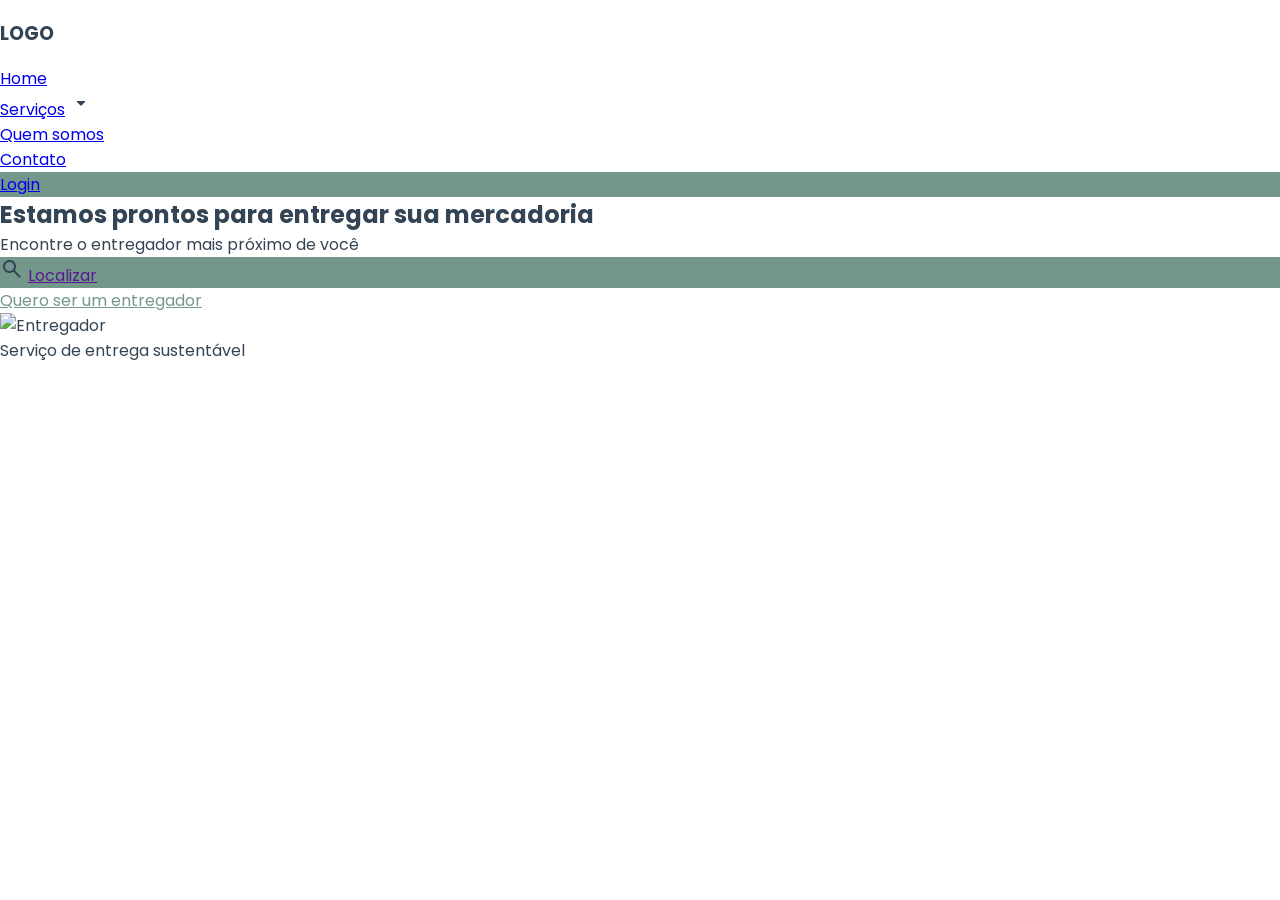
==== index.html @ 916ae9b1 "Commit inicial, adicionando estrutura do projeto e o conteúdo da pagina home" ====
<!DOCTYPE html>
<html lang="pt-BR">

<head>
    <meta charset="UTF-8" />
    <meta http-equiv="X-UA-Compatible" content="IE=edge" />
    <meta name="viewport" content="width=device-width, initial-scale=1.0" />
    <title>Bikelivery</title>

    <!-- Tailwind css -->
    <script src="https://cdn.tailwindcss.com"></script>

    <!-- Style -->
    <link rel="stylesheet" href="./src/assets/style/home.css" />

    <!-- Google icons -->
    <link rel="stylesheet"
        href="https://fonts.googleapis.com/css2?family=Material+Symbols+Rounded:opsz,wght,FILL,GRAD@20..48,100..700,0..1,-50..200" />

    <!-- Google fonts -->
    <link rel="preconnect" href="https://fonts.googleapis.com" />
    <link rel="preconnect" href="https://fonts.gstatic.com" crossorigin />
    <link href="https://fonts.googleapis.com/css2?family=Poppins:wght@100;200;300;400;500;600;700;800;900&display=swap"
        rel="stylesheet" />
</head>

<body>
    <header>
        <nav class="flex items-center place-content-around">
            <div>
                <h3>LOGO</h3>
            </div>
            <div>
                <ul class="flex items-center justify-center gap-x-16 py-12 text-gray-500">
                    <li>
                        <a href="#">Home</a>
                    </li>
                    <li class="flex items-center justify-center">
                        <a href="#">Serviços</a>
                        <span class="material-symbols-rounded text-gray-400">arrow_drop_down</span>
                    </li>
                    <li>
                        <a href="#">Quem somos</a>
                    </li>
                    <li>
                        <a href="#">Contato</a>
                    </li>
                </ul>
            </div>
            <div class="flex items-center justify-center rounded-full text-white w-28 h-10 bg-primary">
                <a href="#">Login</a>
            </div>
        </nav>
    </header>

    <div class="container mx-auto pt-10">
        <div class="flex flex-wrap items-start justify-center ">
            <div class="flex flex-wrap pt-16 w-2/4">
                <div>
                    <h2 class="font-bold text-7xl text-gray-800">
                        Estamos prontos para entregar sua mercadoria
                    </h2>
                    <p class="font-light text-gray-400 text-lg pt-4">
                        Encontre o entregador mais próximo de você
                    </p>
                </div>

                <div class="flex items-center pt-8">
                    <div class="flex items-center justify-center rounded-full text-white w-36 h-12 bg-primary">
                        <span class="material-symbols-rounded text-white text-lg pr-2">search</span>
                        <a href="">
                            Localizar
                        </a>
                    </div>
                    <div class="flex items-center justify-center pl-6">
                        <a class="font-semibold color-primary" href="">
                            Quero ser um entregador
                        </a>
                    </div>
                </div>
            </div>

            <div class="w-2/4 flex items-center justify-center">
                <div class="flex justify-center">
                    <img src="./src/assets/img/delivery-man-bike.png" alt="Entregador" class="main-image">
                </div>
            </div>
        </div>

        <div class="flex items-center justify-start gap-x-6">
            <div>
                <p>Serviço de entrega sustentável</p>
            </div>
            <div class="bg-primary h-2 w-52 rounded-full"></div>
        </div>
    </div>
</body>

</html>
---- src/assets/style/home.css ----
* {
    box-sizing: border-box;
}
body,
ul,
li,
h1,
h2,
p {
  padding: 0px;
  margin: 0px;
}
ul {
  list-style: none;
}
body {
  font-family: "Poppins", sans-serif;
  color: #345;
  background: url(./img/poligonos.png) repeat top;
}

img {
    max-width: 100%;
    display: block;
}

.main-image {
    height: auto;
    width: 100%;
}

.bg-primary {
    background-color: #74978C;
}

.color-primary {
    color: #74978C;
}

.bg-secondary{
    background-color: #FFC289;
}
.color-secondary {
    color: #FFC289;
}
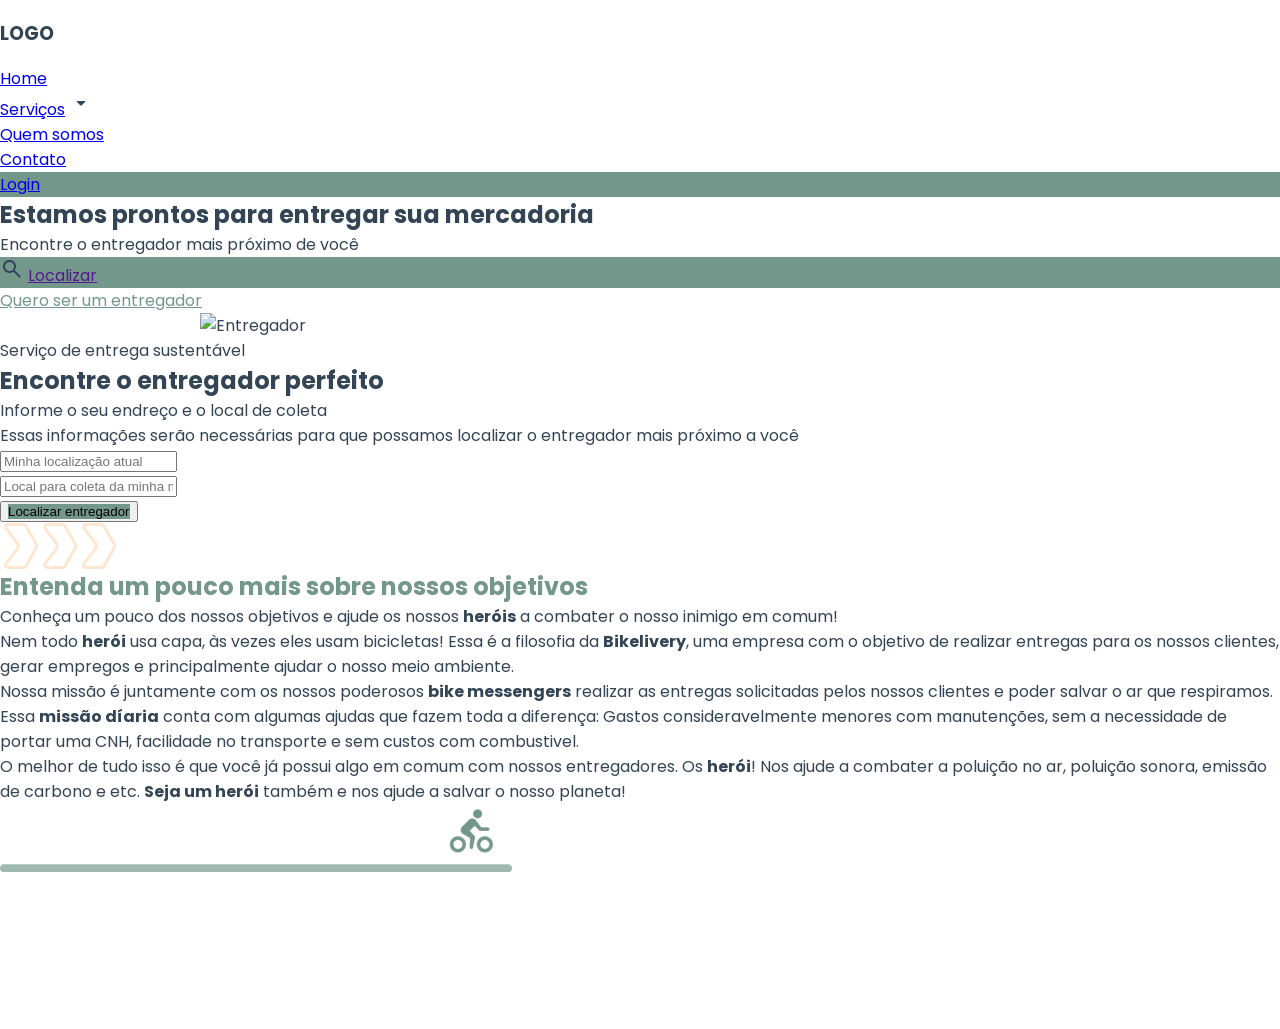
==== commit c7105175: "Adicionando as sessões de serviço e sobre nós" ====
--- a/index.html
+++ b/index.html
@@ -55,7 +55,7 @@
 
     <div class="container mx-auto pt-10">
         <div class="flex flex-wrap items-start justify-center ">
-            <div class="flex flex-wrap pt-16 w-2/4">
+            <div class="flex flex-wrap pt-28 w-2/4">
                 <div>
                     <h2 class="font-bold text-7xl text-gray-800">
                         Estamos prontos para entregar sua mercadoria
@@ -65,7 +65,7 @@
                     </p>
                 </div>
 
-                <div class="flex items-center pt-8">
+                <div class="flex flex-wrap items-center pt-8">
                     <div class="flex items-center justify-center rounded-full text-white w-36 h-12 bg-primary">
                         <span class="material-symbols-rounded text-white text-lg pr-2">search</span>
                         <a href="">
@@ -80,20 +80,122 @@
                 </div>
             </div>
 
-            <div class="w-2/4 flex items-center justify-center">
+            <div class="w-2/4 flex flex-wrap items-center justify-center">
                 <div class="flex justify-center">
                     <img src="./src/assets/img/delivery-man-bike.png" alt="Entregador" class="main-image">
                 </div>
             </div>
         </div>
 
-        <div class="flex items-center justify-start gap-x-6">
-            <div>
-                <p>Serviço de entrega sustentável</p>
-            </div>
-            <div class="bg-primary h-2 w-52 rounded-full"></div>
-        </div>
-    </div>
+        <div class="relative">
+            <div class="absolute flex items-center gap-x-6 -top-10">
+                <div>
+                    <p class="text-gray-500">Serviço de entrega sustentável</p>
+                </div>
+                <div class="bg-primary h-2 w-52 rounded-full"></div>
+            </div>
+        </div>
+    </div>
+
+    <div class="container mx-auto pt-4 pb-20">
+        <div class="flex items-center justify-center ">
+            <div class="w-2/4">
+                <div class="flex flex-wrap mt-6">
+                    <h2 class="font-bold text-7xl text-gray-800">
+                        Encontre o entregador perfeito
+                    </h2>
+                    <p class="font-medium text-gray-400 text-xl pt-7">
+                        Informe o seu endreço e o local de coleta
+                    </p>
+                    <p class="font-light text-gray-400 text-lg pt-4 w-8/12">
+                        Essas informações serão necessárias para que possamos localizar o entregador mais próximo a você
+                    </p>
+                </div>
+
+                <div class="bg-primary h-2 mt-12 w-52 rounded-full"></div>
+
+                <div class="flex flex-col pt-2">
+                    <form action="" method="POST">
+                        <div class="py-8">
+                            <input type="text"
+                                class="appearance-none border-2 border-bg-neutral-400 rounded-lg w-9/12 py-3 px-5 text-gray-700 leading-tight focus:outline-none focus:bg-white focus:border-teal-800" placeholder="Minha localização atual">
+                        </div>
+                        <div>
+                            <input type="text" class="appearance-none border-2 border-bg-neutral-400 rounded-lg w-9/12  py-3 px-4 text-gray-700 leading-tight focus:outline-none focus:bg-white focus:border-teal-800" placeholder="Local para coleta da minha mercadoria">
+                        </div>
+                        <div class="pt-8">
+                            <button type="submit">
+                                <a class="bg-primary flex items-center justify-center rounded-lg w-56 h-12 text-white">
+                                    Localizar entregador
+                                </a>
+                            </button>
+                        </div>
+                    </form>
+                </div>
+
+                <div class="relative top-32">
+                    <img src="./src/assets/img/vertical-decoration.png" alt="">
+                </div>
+            </div>
+
+            <div class="w-2/4 pt-48">
+                <img src="./src/assets/img/delivery-man-bike-phone.png" alt="" class="main-image">
+            </div>
+        </div>
+    </div>
+
+    <div class="relative flex items-start justify-center h-screen mb-12 overflow-hidden ">
+        <div class="relative z-30 flex items-start justify-center pt-24">
+            <div class="w-5/12 px-16 mx-24">
+                <div>
+                    <h2 class="font-bold text-5xl color-primary">
+                        Entenda um pouco mais sobre nossos objetivos
+                    </h2>
+                    <p class="font-light text-gray-600 text-lg pt-12 w-8/12">
+                        Conheça um pouco dos nossos objetivos e ajude os nossos <strong class="font-bold">heróis</strong> a combater
+                        o nosso inimigo em comum!
+                    </p>
+                </div>
+            </div>
+            <div class="w-5/12 text-white text-gray-600 text-lg pr-64">
+                <div>
+                    <p class="py-6">
+                        Nem todo <strong class="font-bold">herói</strong> usa capa, às vezes eles usam bicicletas! Essa é a filosofia da <strong class="font-bold">Bikelivery</strong>, uma
+                        empresa com o objetivo de realizar entregas para os nossos clientes, gerar empregos e
+                        principalmente ajudar o nosso meio ambiente.
+                    </p>
+                    <p class="py-6">
+                        Nossa missão é juntamente com os nossos poderosos <strong class="font-bold">bike messengers</strong> realizar as entregas
+                        solicitadas pelos nossos clientes e poder salvar o ar que respiramos.
+                    </p>
+                    <p class="py-6">
+                        Essa <strong class="font-bold">missão díaria</strong> conta com algumas ajudas que fazem toda a diferença: Gastos
+                        consideravelmente menores com manutenções, sem a necessidade de portar uma CNH,
+                        facilidade no transporte e sem custos com combustivel.
+                    </p>
+                    <p class="py-6">
+                        O melhor de tudo isso é que você já possui algo em comum com nossos entregadores.
+                        Os <strong class="font-bold">herói</strong>! Nos ajude a combater a poluição no ar, poluição sonora, emissão de carbono
+                        e etc. <strong class="font-bold">Seja um herói</strong> também e nos ajude a salvar o nosso planeta!
+                    </p>
+                </div>
+
+                <div class="pt-8">
+                    <img src="./src/assets/img/footer-bike.png" alt="">
+                </div>
+            </div>
+        </div>
+        <video autoplay loop muted class="absolute z-10 w-auto opacity-10">
+            <source src="./src/assets/img/video-background.mp4" type="video/mp4" />
+            Your browser does not support the video tag.
+        </video>
+        </d>
+    </div>
+
+    <div>
+        <img src="./src/assets/img/bike.png" alt="" class="bike-image relative">
+    </div>
+
 </body>
 
 </html>
--- a/src/assets/style/home.css
+++ b/src/assets/style/home.css
@@ -25,8 +25,16 @@
 }
 
 .main-image {
+    margin-left: 200px;
     height: auto;
     width: 100%;
+}
+
+.bike-image {
+    left: -450px;
+    top: -600px;
+    height: auto;
+    width: 60%;
 }
 
 .bg-primary {
@@ -40,6 +48,7 @@
 .bg-secondary{
     background-color: #FFC289;
 }
+
 .color-secondary {
     color: #FFC289;
 }
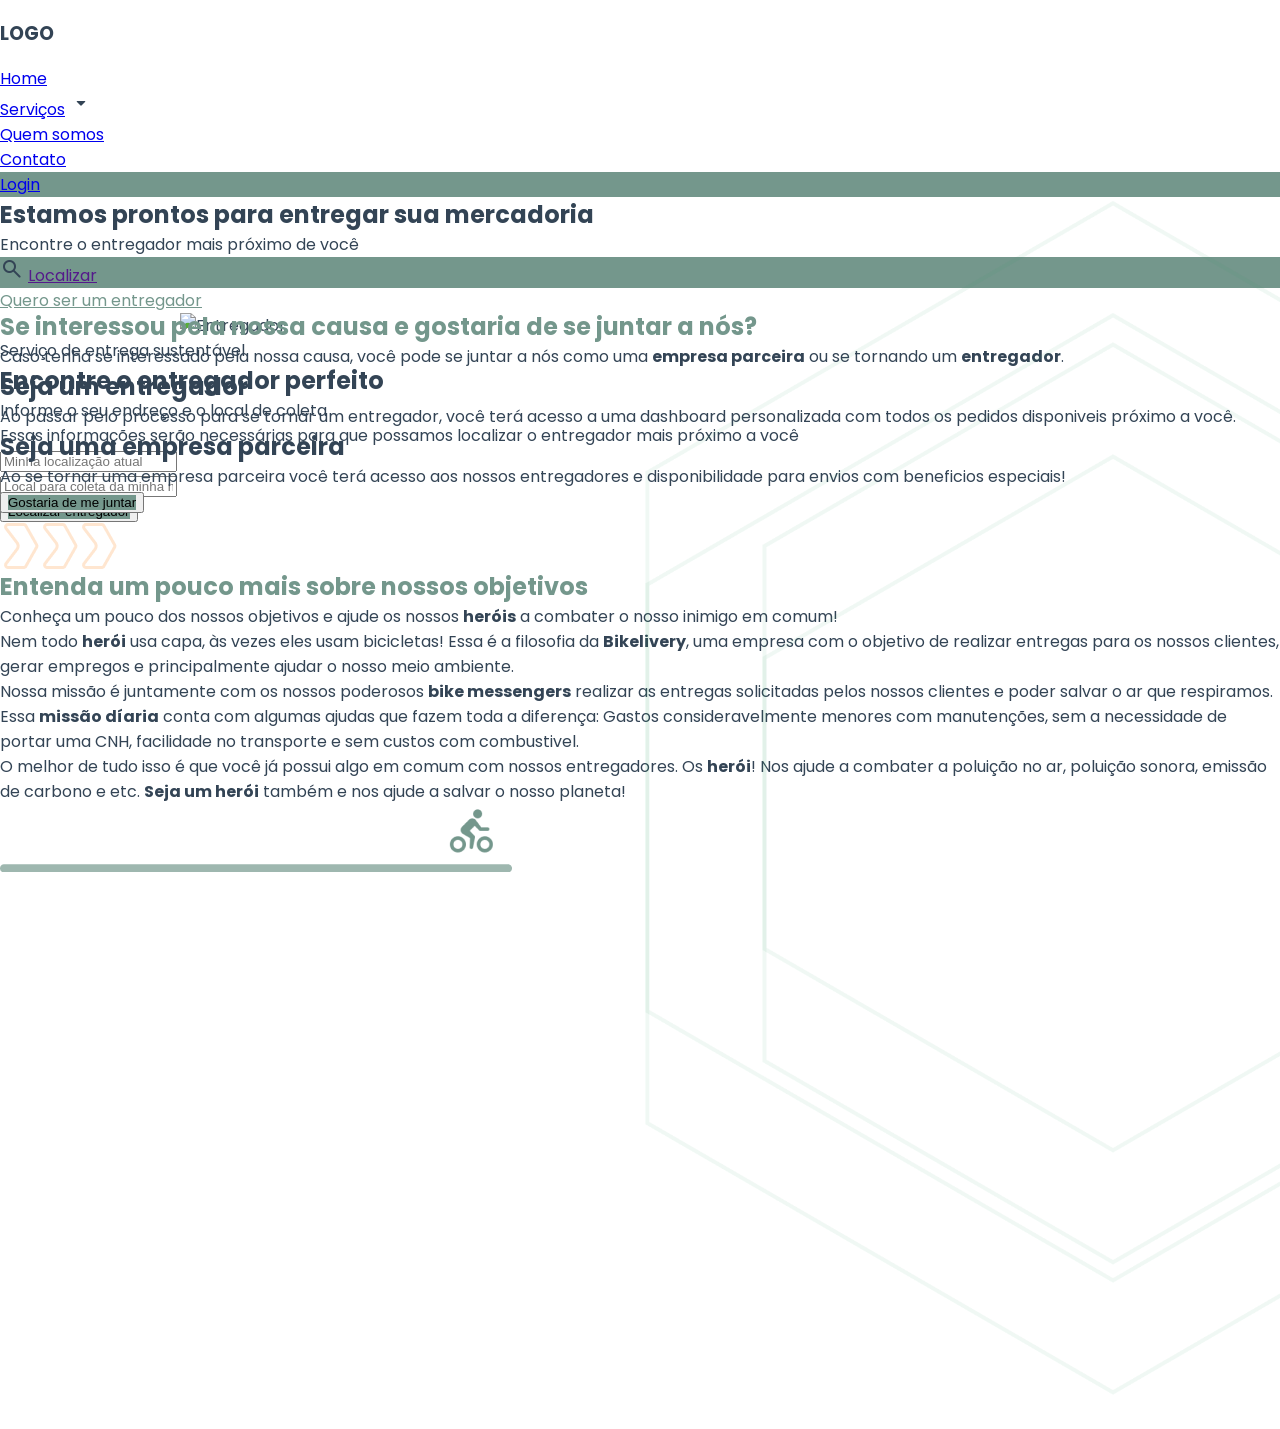
==== commit 55af04bc: "Adicionando a sessão de footer" ====
--- a/index.html
+++ b/index.html
@@ -53,6 +53,10 @@
         </nav>
     </header>
 
+    <div class="relative">
+        <img src="./src/assets/img/poligonos.png" alt="" class="poligonos-image">
+    </div>
+
     <div class="container mx-auto pt-10">
         <div class="flex flex-wrap items-start justify-center ">
             <div class="flex flex-wrap pt-28 w-2/4">
@@ -118,10 +122,13 @@
                     <form action="" method="POST">
                         <div class="py-8">
                             <input type="text"
-                                class="appearance-none border-2 border-bg-neutral-400 rounded-lg w-9/12 py-3 px-5 text-gray-700 leading-tight focus:outline-none focus:bg-white focus:border-teal-800" placeholder="Minha localização atual">
+                                class="appearance-none border-2 border-bg-neutral-400 rounded-lg w-9/12 py-3 px-5 text-gray-700 leading-tight focus:outline-none focus:bg-white focus:border-teal-800"
+                                placeholder="Minha localização atual">
                         </div>
                         <div>
-                            <input type="text" class="appearance-none border-2 border-bg-neutral-400 rounded-lg w-9/12  py-3 px-4 text-gray-700 leading-tight focus:outline-none focus:bg-white focus:border-teal-800" placeholder="Local para coleta da minha mercadoria">
+                            <input type="text"
+                                class="appearance-none border-2 border-bg-neutral-400 rounded-lg w-9/12  py-3 px-4 text-gray-700 leading-tight focus:outline-none focus:bg-white focus:border-teal-800"
+                                placeholder="Local para coleta da minha mercadoria">
                         </div>
                         <div class="pt-8">
                             <button type="submit">
@@ -144,6 +151,8 @@
         </div>
     </div>
 
+
+
     <div class="relative flex items-start justify-center h-screen mb-12 overflow-hidden ">
         <div class="relative z-30 flex items-start justify-center pt-24">
             <div class="w-5/12 px-16 mx-24">
@@ -152,7 +161,8 @@
                         Entenda um pouco mais sobre nossos objetivos
                     </h2>
                     <p class="font-light text-gray-600 text-lg pt-12 w-8/12">
-                        Conheça um pouco dos nossos objetivos e ajude os nossos <strong class="font-bold">heróis</strong> a combater
+                        Conheça um pouco dos nossos objetivos e ajude os nossos <strong
+                            class="font-bold">heróis</strong> a combater
                         o nosso inimigo em comum!
                     </p>
                 </div>
@@ -160,23 +170,28 @@
             <div class="w-5/12 text-white text-gray-600 text-lg pr-64">
                 <div>
                     <p class="py-6">
-                        Nem todo <strong class="font-bold">herói</strong> usa capa, às vezes eles usam bicicletas! Essa é a filosofia da <strong class="font-bold">Bikelivery</strong>, uma
+                        Nem todo <strong class="font-bold">herói</strong> usa capa, às vezes eles usam bicicletas! Essa
+                        é a filosofia da <strong class="font-bold">Bikelivery</strong>, uma
                         empresa com o objetivo de realizar entregas para os nossos clientes, gerar empregos e
                         principalmente ajudar o nosso meio ambiente.
                     </p>
                     <p class="py-6">
-                        Nossa missão é juntamente com os nossos poderosos <strong class="font-bold">bike messengers</strong> realizar as entregas
+                        Nossa missão é juntamente com os nossos poderosos <strong class="font-bold">bike
+                            messengers</strong> realizar as entregas
                         solicitadas pelos nossos clientes e poder salvar o ar que respiramos.
                     </p>
                     <p class="py-6">
-                        Essa <strong class="font-bold">missão díaria</strong> conta com algumas ajudas que fazem toda a diferença: Gastos
+                        Essa <strong class="font-bold">missão díaria</strong> conta com algumas ajudas que fazem toda a
+                        diferença: Gastos
                         consideravelmente menores com manutenções, sem a necessidade de portar uma CNH,
                         facilidade no transporte e sem custos com combustivel.
                     </p>
                     <p class="py-6">
                         O melhor de tudo isso é que você já possui algo em comum com nossos entregadores.
-                        Os <strong class="font-bold">herói</strong>! Nos ajude a combater a poluição no ar, poluição sonora, emissão de carbono
-                        e etc. <strong class="font-bold">Seja um herói</strong> também e nos ajude a salvar o nosso planeta!
+                        Os <strong class="font-bold">herói</strong>! Nos ajude a combater a poluição no ar, poluição
+                        sonora, emissão de carbono
+                        e etc. <strong class="font-bold">Seja um herói</strong> também e nos ajude a salvar o nosso
+                        planeta!
                     </p>
                 </div>
 
@@ -187,7 +202,7 @@
         </div>
         <video autoplay loop muted class="absolute z-10 w-auto opacity-10">
             <source src="./src/assets/img/video-background.mp4" type="video/mp4" />
-            Your browser does not support the video tag.
+            Seu navegador não suporta a tag de vídeo.
         </video>
         </d>
     </div>
@@ -196,6 +211,55 @@
         <img src="./src/assets/img/bike.png" alt="" class="bike-image relative">
     </div>
 
+    <div class="contact-content">
+        <div class="relative">
+            <img src="./src/assets/img/poligonos.png" alt="" class="poligonos-image">
+        </div>
+        <div class="container mx-auto flex items-center justify-center">
+            <div class="w-2/4">
+                <div>
+                    <h2 class="font-bold text-5xl color-primary">
+                        Se interessou pela nossa causa e gostaria de se juntar a nós?
+                    </h2>
+                    <p class="font-light text-gray-600 text-lg pt-12 w-8/12">
+                        Caso tenha se interessado pela nossa causa, você pode se juntar a nós como uma
+                        <strong class="font-bold">empresa parceira</strong> ou se tornando um
+                        <strong class="font-bold">entregador</strong>.
+                    </p>
+                </div>
+                <div class="pt-12">
+                    <div>
+                        <h2 class="font-semibold text-2xl text-gray-500">Seja um entregador</h2>
+                        <p class="font-light text-gray-600 text-lg pt-4 w-8/12">
+                            Ao passar pelo processo para se tornar um entregador, você terá acesso a uma
+                            dashboard personalizada com todos os pedidos disponiveis próximo a você.
+                        </p>
+                    </div>
+                </div>
+                <div class="pt-12">
+                    <div>
+                        <h2 class="font-semibold text-2xl text-gray-500">Seja uma empresa parceira</h2>
+                        <p class="font-light text-gray-600 text-lg pt-4 w-8/12">
+                            Ao se tornar uma empresa parceira você terá acesso aos nossos
+                            entregadores e disponibilidade para envios com beneficios especiais!
+                        </p>
+                    </div>
+                </div>
+                <div class="pt-12">
+                    <button type="submit">
+                        <a
+                            class="font-medium bg-primary flex items-center justify-center rounded-lg w-56 h-12 text-white">
+                            Gostaria de me juntar
+                        </a>
+                    </button>
+                </div>
+            </div>
+
+            <div class="w-2/4">
+                <img src="./src/assets/img/delivery-main-bike-footer.png" alt="" class="main-image">
+            </div>
+        </div>
+
+    </div>
 </body>
-
 </html>
--- a/src/assets/style/home.css
+++ b/src/assets/style/home.css
@@ -16,7 +16,6 @@
 body {
   font-family: "Poppins", sans-serif;
   color: #345;
-  background: url(./img/poligonos.png) repeat top;
 }
 
 img {
@@ -25,9 +24,11 @@
 }
 
 .main-image {
-    margin-left: 200px;
+    margin-left: 180px;
     height: auto;
     width: 100%;
+    position: relative;
+    z-index: 1;
 }
 
 .bike-image {
@@ -35,6 +36,23 @@
     top: -600px;
     height: auto;
     width: 60%;
+    z-index: 0;
+}
+
+.poligonos-image {
+    position: absolute;
+    display: block;
+    opacity: 100%;
+    right: 0px;   
+    object-fit: cover;
+    height: 70rem;
+    z-index: 0;
+}
+
+.contact-content {
+    position: relative;
+    top: -45rem;
+    z-index: 1;
 }
 
 .bg-primary {
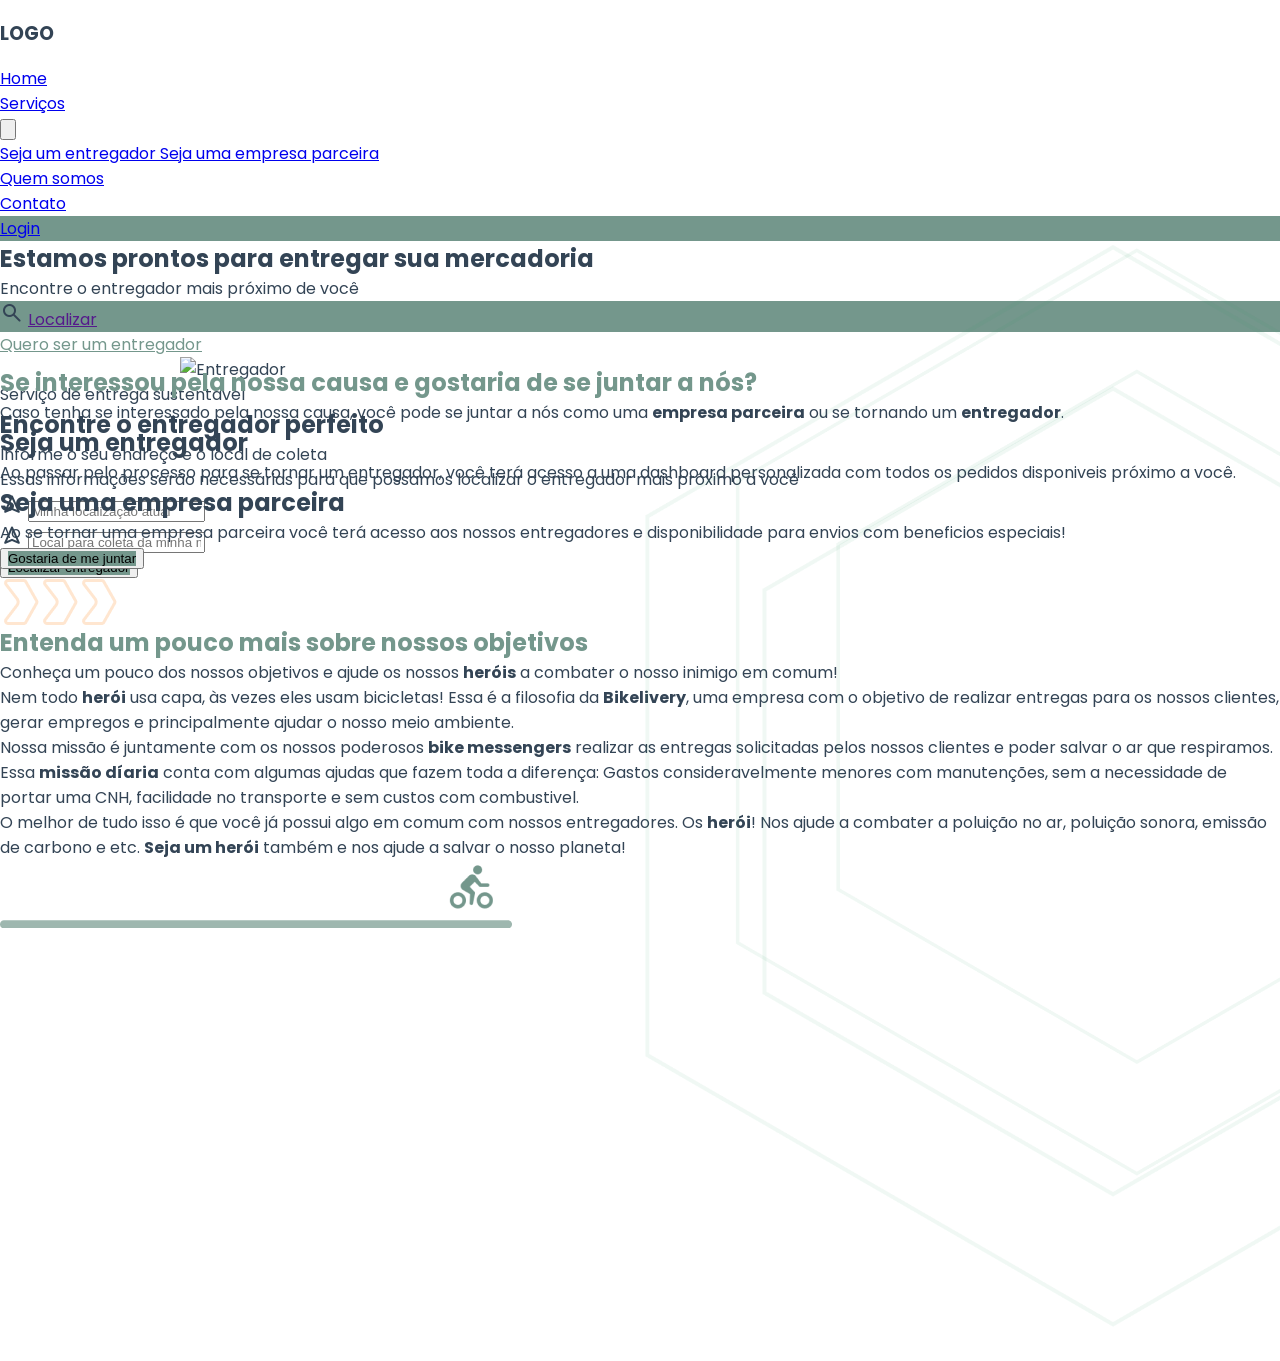
==== commit 9b0c06fd: "Adicionando tela de login" ====
--- a/index.html
+++ b/index.html
@@ -14,14 +14,12 @@
     <link rel="stylesheet" href="./src/assets/style/home.css" />
 
     <!-- Google icons -->
-    <link rel="stylesheet"
-        href="https://fonts.googleapis.com/css2?family=Material+Symbols+Rounded:opsz,wght,FILL,GRAD@20..48,100..700,0..1,-50..200" />
+    <link rel="stylesheet" href="https://fonts.googleapis.com/css2?family=Material+Symbols+Rounded:opsz,wght,FILL,GRAD@20..48,100..700,0..1,-50..200" />
 
     <!-- Google fonts -->
     <link rel="preconnect" href="https://fonts.googleapis.com" />
     <link rel="preconnect" href="https://fonts.gstatic.com" crossorigin />
-    <link href="https://fonts.googleapis.com/css2?family=Poppins:wght@100;200;300;400;500;600;700;800;900&display=swap"
-        rel="stylesheet" />
+    <link href="https://fonts.googleapis.com/css2?family=Poppins:wght@100;200;300;400;500;600;700;800;900&display=swap" rel="stylesheet" />
 </head>
 
 <body>
@@ -37,7 +35,29 @@
                     </li>
                     <li class="flex items-center justify-center">
                         <a href="#">Serviços</a>
-                        <span class="material-symbols-rounded text-gray-400">arrow_drop_down</span>
+                        <div x-data="{ dropdownOpen: false }" class="relative">
+                            <button @click="dropdownOpen = !dropdownOpen" class="relative z-10 block rounded-md bg-white p-2 focus:outline-none">
+                                <svg class="h-5 w-5 text-gray-500" xmlns="http://www.w3.org/2000/svg" viewBox="0 0 20 20" fill="currentColor">
+                                    <path fill-rule="evenodd"
+                                        d="M5.293 7.293a1 1 0 011.414 0L10 10.586l3.293-3.293a1 1 0 111.414 1.414l-4 4a1 1 0 01-1.414 0l-4-4a1 1 0 010-1.414z"
+                                        clip-rule="evenodd" 
+                                    />
+                                </svg>
+                            </button>
+
+                            <div x-show="dropdownOpen" @click="dropdownOpen = false" class="fixed inset-0 h-full w-full z-10"></div>
+                            <div x-show="dropdownOpen"
+                                class="absolute right-0 mt-1 py-2 w-48 bg-white rounded-md shadow-lg z-20 border border-gray-100">
+                                <a href="#"
+                                    class="block px-4 py-2 text-sm text-gray-700 hover:bg-gray-500 hover:text-white">
+                                    Seja um entregador
+                                </a>
+                                <a href="#"
+                                    class="block px-4 py-2 text-sm text-gray-700 hover:bg-gray-500 hover:text-white">
+                                    Seja uma empresa parceira
+                                </a>
+                            </div>
+                        </div>
                     </li>
                     <li>
                         <a href="#">Quem somos</a>
@@ -48,7 +68,7 @@
                 </ul>
             </div>
             <div class="flex items-center justify-center rounded-full text-white w-28 h-10 bg-primary">
-                <a href="#">Login</a>
+                <a href="./src/screens/login.html">Login</a>
             </div>
         </nav>
     </header>
@@ -121,14 +141,26 @@
                 <div class="flex flex-col pt-2">
                     <form action="" method="POST">
                         <div class="py-8">
-                            <input type="text"
-                                class="appearance-none border-2 border-bg-neutral-400 rounded-lg w-9/12 py-3 px-5 text-gray-700 leading-tight focus:outline-none focus:bg-white focus:border-teal-800"
-                                placeholder="Minha localização atual">
+                            <div class="relative flex w-full flex-wrap items-stretch">
+                                <span
+                                    class="material-symbols-rounded z-10 h-full leading-snug absolute text-center text-gray-300 absolute bg-transparent rounded text-lg items-center justify-center w-8 pl-4 pr-4 py-3">
+                                    navigation
+                                </span>
+                                <input type="text"
+                                    class="appearance-none border-2 border-bg-neutral-400 rounded-lg w-9/12 py-3 px-10 text-gray-700 leading-tight focus:outline-none focus:bg-white focus:border-teal-800"
+                                    placeholder="Minha localização atual">
+                            </div>
                         </div>
                         <div>
-                            <input type="text"
-                                class="appearance-none border-2 border-bg-neutral-400 rounded-lg w-9/12  py-3 px-4 text-gray-700 leading-tight focus:outline-none focus:bg-white focus:border-teal-800"
-                                placeholder="Local para coleta da minha mercadoria">
+                            <div class="relative flex w-full flex-wrap items-stretch">
+                                <span
+                                    class="material-symbols-rounded z-10 h-full leading-snug absolute text-center text-gray-300 absolute bg-transparent rounded text-lg items-center justify-center w-8 pl-4 pr-4 py-3">
+                                    navigation
+                                </span>
+                                <input type="text"
+                                    class="appearance-none border-2 border-bg-neutral-400 rounded-lg w-9/12  py-3 px-10 text-gray-700 leading-tight focus:outline-none focus:bg-white focus:border-teal-800"
+                                    placeholder="Local para coleta da minha mercadoria">
+                            </div>
                         </div>
                         <div class="pt-8">
                             <button type="submit">
@@ -151,9 +183,7 @@
         </div>
     </div>
 
-
-
-    <div class="relative flex items-start justify-center h-screen mb-12 overflow-hidden ">
+    <div class="relative flex items-start justify-center h-screen overflow-hidden ">
         <div class="relative z-30 flex items-start justify-center pt-24">
             <div class="w-5/12 px-16 mx-24">
                 <div>
@@ -213,7 +243,7 @@
 
     <div class="contact-content">
         <div class="relative">
-            <img src="./src/assets/img/poligonos.png" alt="" class="poligonos-image">
+            <img src="./src/assets/img/poligonos.png" alt="" class="poligonos-image-footer">
         </div>
         <div class="container mx-auto flex items-center justify-center">
             <div class="w-2/4">
@@ -229,7 +259,10 @@
                 </div>
                 <div class="pt-12">
                     <div>
-                        <h2 class="font-semibold text-2xl text-gray-500">Seja um entregador</h2>
+                        <div class="flex items-center">
+                            <div class="bg-secondary w-2 h-10 mr-4 rounded-full"></div>
+                            <h2 class="font-semibold text-2xl text-gray-500">Seja um entregador</h2>
+                        </div>
                         <p class="font-light text-gray-600 text-lg pt-4 w-8/12">
                             Ao passar pelo processo para se tornar um entregador, você terá acesso a uma
                             dashboard personalizada com todos os pedidos disponiveis próximo a você.
@@ -238,7 +271,11 @@
                 </div>
                 <div class="pt-12">
                     <div>
-                        <h2 class="font-semibold text-2xl text-gray-500">Seja uma empresa parceira</h2>
+                        <div class="flex items-center">
+                            <div class="bg-secondary w-2 h-10 mr-4 rounded-full"></div>
+                            <h2 class="font-semibold text-2xl text-gray-500">Seja uma empresa parceira</h2>
+                        </div>
+
                         <p class="font-light text-gray-600 text-lg pt-4 w-8/12">
                             Ao se tornar uma empresa parceira você terá acesso aos nossos
                             entregadores e disponibilidade para envios com beneficios especiais!
@@ -259,7 +296,10 @@
                 <img src="./src/assets/img/delivery-main-bike-footer.png" alt="" class="main-image">
             </div>
         </div>
-
-    </div>
+    </div>
+
 </body>
-</html>+
+</html>
+
+<script src="https://cdn.jsdelivr.net/gh/alpinejs/alpine@v2.x.x/dist/alpine.min.js" defer></script>
--- a/src/assets/style/home.css
+++ b/src/assets/style/home.css
@@ -16,6 +16,7 @@
 body {
   font-family: "Poppins", sans-serif;
   color: #345;
+  height: 180px;
 }
 
 img {
@@ -41,11 +42,18 @@
 
 .poligonos-image {
     position: absolute;
-    display: block;
     opacity: 100%;
     right: 0px;   
-    object-fit: cover;
     height: 70rem;
+    z-index: 0;
+}
+
+.poligonos-image-footer {
+    position: absolute;
+    opacity: 100%;
+    right: 0px;   
+    top: -120px;
+    height: 60rem;
     z-index: 0;
 }
 
@@ -53,6 +61,7 @@
     position: relative;
     top: -45rem;
     z-index: 1;
+    width: auto;
 }
 
 .bg-primary {
